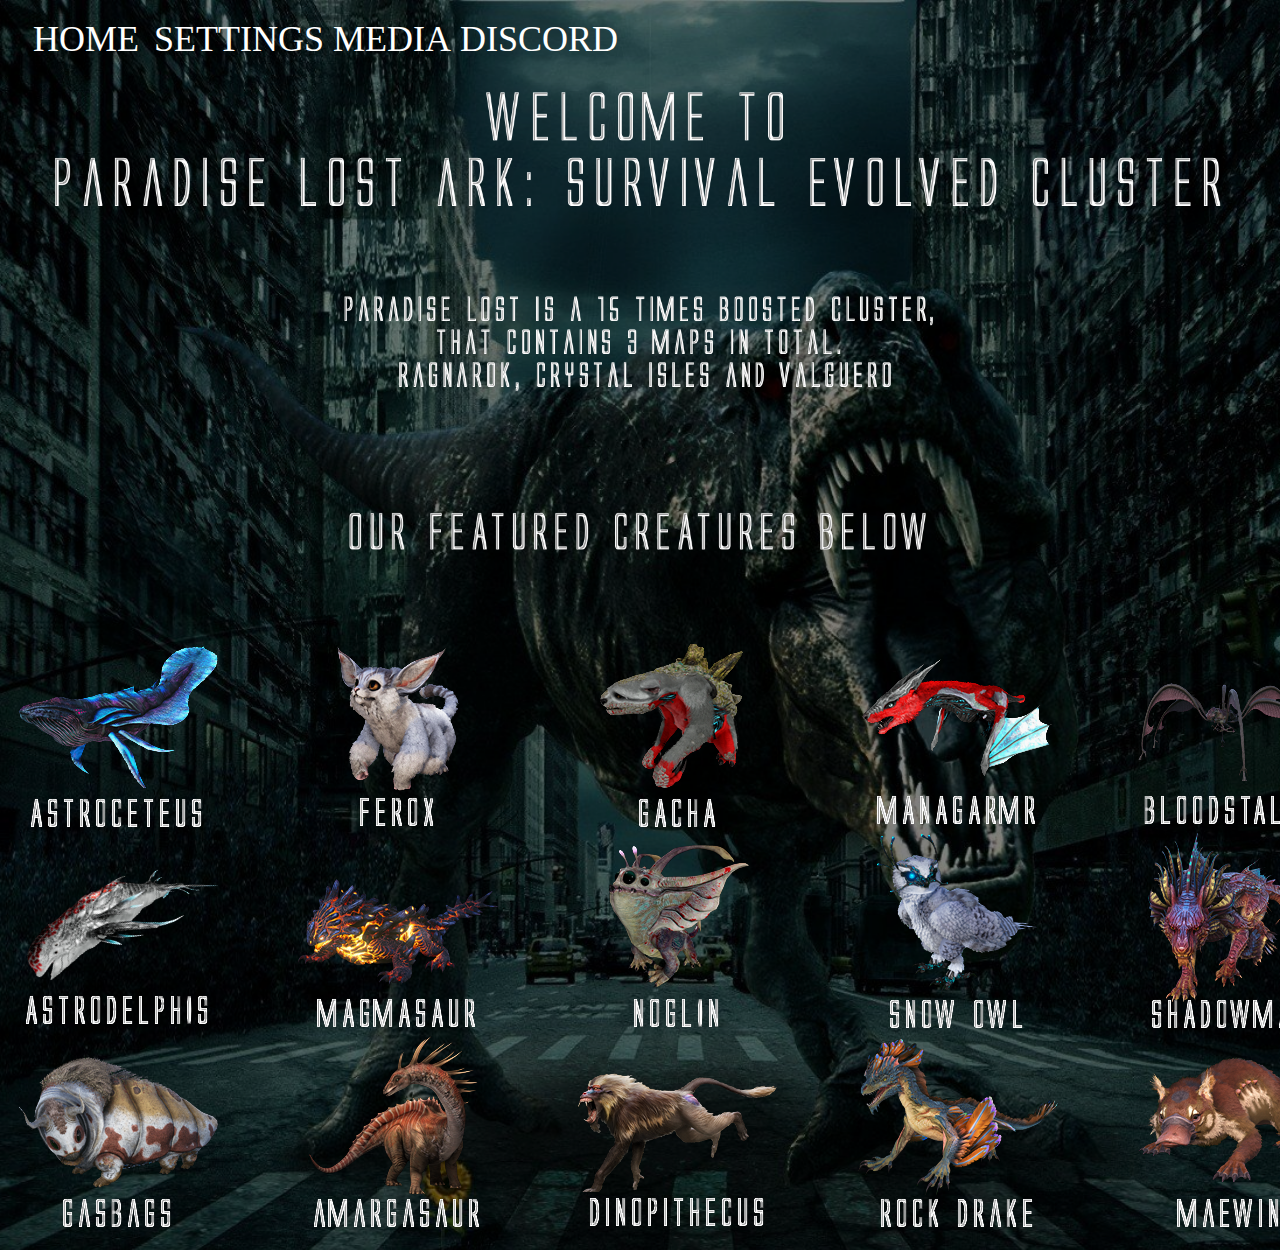
==== index.html @ 8d5ce8b3 "Add files via upload" ====
<!DOCTYPE html>
<html lang="en">
<head>
    <meta charset="UTF-8">
    <meta http-equiv="X-UA-Compatible" content="IE=edge">
    <meta name="viewport" content="width=device-width, initial-scale=1.0">
    <link rel="stylesheet" type="text/css" href="main.css">
</head>
<body>
<div class="navclass">
    <a class="navclass"href="index.html">HOME</a>
            <a class="navclass"href="web2.html">SETTINGS</a>
            <a class="navclass"href="web3.html">MEDIA</a>
            <a class="navclass"href="https://discord.gg/dtt48uuBw8">DISCORD</a>
</div>
<div>
<img src="/IMAGES2/WELCOME3.png" alt="picture here" width="100%";>
<img src="/IMAGES2/MAPS3.png" alt="picture here" width="100%";>
<img src="/IMAGES2/FEATS.png" alt="picture here" width="100%";>
</div>    


<div class="container">
        <div class="item"> 
            <img src="/IMAGES/ASTRO.png" alt="picture here">
        </div>
        <div class="item"> 
            <img src="/IMAGES/FEROX.png" alt="picture here">
        </div>
        <div class="item"> 
            <img src="/IMAGES/GACHA.png" alt="picture here">
        </div>
        <div class="item"> 
            <img src="/IMAGES/MANA.png" alt="picture here">
        </div>
        <div class="item"> 
            <img src="/IMAGES/STALKER.png" alt="picture here">
        </div>
        <div class="item"> 
            <img src="/IMAGES/VOID.png" alt="picture here">
        </div>
        </div>

        <div class="container2">
            <div class="item2"> 
                <img src="/IMAGES2/5DELPHIS.png" alt="picture here">
            </div>
            <div class="item2"> 
                <img src="/IMAGES2/5MAGMAS.png" alt="picture here">
            </div>
            <div class="item2"> 
                <img src="/IMAGES2/5NOGLIN.png" alt="picture here">
            </div>
            <div class="item2"> 
                <img src="/IMAGES2/5OWL.png" alt="picture here">
            </div>
            <div class="item2"> 
                <img src="/IMAGES2/5SHADOW.png" alt="picture here">
            </div>
            <div class="item2"> 
                <img src="/IMAGES2/5VELO.png" alt="picture here">
            </div>
            </div>

            <div class="container6">
                <div class="item6"> 
                    <img src="/IMAGES2/GASBAG5.png" alt="picture here">
                </div>
                <div class="item6"> 
                    <img src="/IMAGES2/AMARGA5.png" alt="picture here">
                </div>
                <div class="item6"> 
                    <img src="/IMAGES2/DINOPITHI5.png" alt="picture here">
                </div>
                <div class="item6"> 
                    <img src="/IMAGES2/DRAKE5.png" alt="picture here">
                </div>
                <div class="item6"> 
                    <img src="/IMAGES2/MAEWING5.png" alt="picture here">
                </div>
                <div class="item6"> 
                    <img src="/IMAGES2/TROPEO5.png" alt="picture here">
                </div>
                </div>
</body>
</html>
---- main.css ----
body{
    font-size: 1em;
    font-family: Cambria, Cochin, Georgia, Times, 'Times New Roman', serif;
    background-color: black;
    background-image: url("/IMAGES/dino.png");
    background-size: cover;
    background-repeat: no-repeat;
    box-sizing: border-box;
    padding: 10px;}
h1{
    color: gold;
    font-size: 40px;
    font-family: Cambria, Cochin, Georgia, Times, 'Times New Roman', serif;
    justify-content: center;
    font-size: 2.0em;
}
h2{
    color: gold;
    font-size: 1.0em;
    font-family: Cambria, Cochin, Georgia, Times, 'Times New Roman', serif;
}
h3{
    color: gold;
    font-size: 1.0em;
    font-family: Cambria, Cochin, Georgia, Times, 'Times New Roman', serif;
}

.class4page2{
    background-color: black;
    font-family: Cambria, Cochin, Georgia, Times, 'Times New Roman', serif;
}
.class4page3{
    background-color: black;
    font-family: Cambria, Cochin, Georgia, Times, 'Times New Roman', serif;
}
.container{
    display: flex;
    flex-direction: row;
    justify-content: space-between;
    width: 1600px;
}
.container2{
    display: flex;
    flex-direction: row;
    justify-content: space-between;
    width: 1600px;
}
.container3{
    display: flex;
    flex-direction: row;
    justify-content: space-between;
    width: 1600px;
}
.container4{
    display: flex;
    flex-direction: row;
    justify-content: space-between;
    width: 1600px;
}
.container5{
    display: flex;
    flex-direction: row;
    justify-content: space-between;
    width: 1600px;
}
.container6{
    display: flex;
    flex-direction: row;
    justify-content: space-between;
    width: 1600px;
}
.item{
    display: flex;
    width: 200px;
}
.item2{
    display: flex;
    width: 200px;
}
.item3{
    display: flex;
    width: 200px;
}
.item4{
    display: flex;
    width: 200px;
}
.item5{
    display: flex;
    width: 200px;
}
.item6{
    display: flex;
    width: 200px;
}
.navclass{
    font-family: Cambria, Cochin, Georgia, Times, 'Times New Roman', serif;
    color: white;
    display: flex;
    flex-direction: row;
    border: 1px;
    border-color: gold;
    font-size: 1.5em;
    justify-content: space-evenly;
    width: 600px;
    text-decoration: none;
}
.navimage{
    font-family: Cambria, Cochin, Georgia, Times, 'Times New Roman', serif;
    display: flex;
    flex-direction: row;
    border: 10px;
    border-color: gold;
    font-size: 2em;
    justify-content: space-evenly;
    width: 400px;
}
.emphasize {
    font-style: italic;
    font-size: 1.2em;
}

#someID {
    color: orange;
    font-size: 3em;
}
.navclass:visited{
    color: white;
}

.navbox{
    display: flex;
    width: 300px;
    color: white;
}
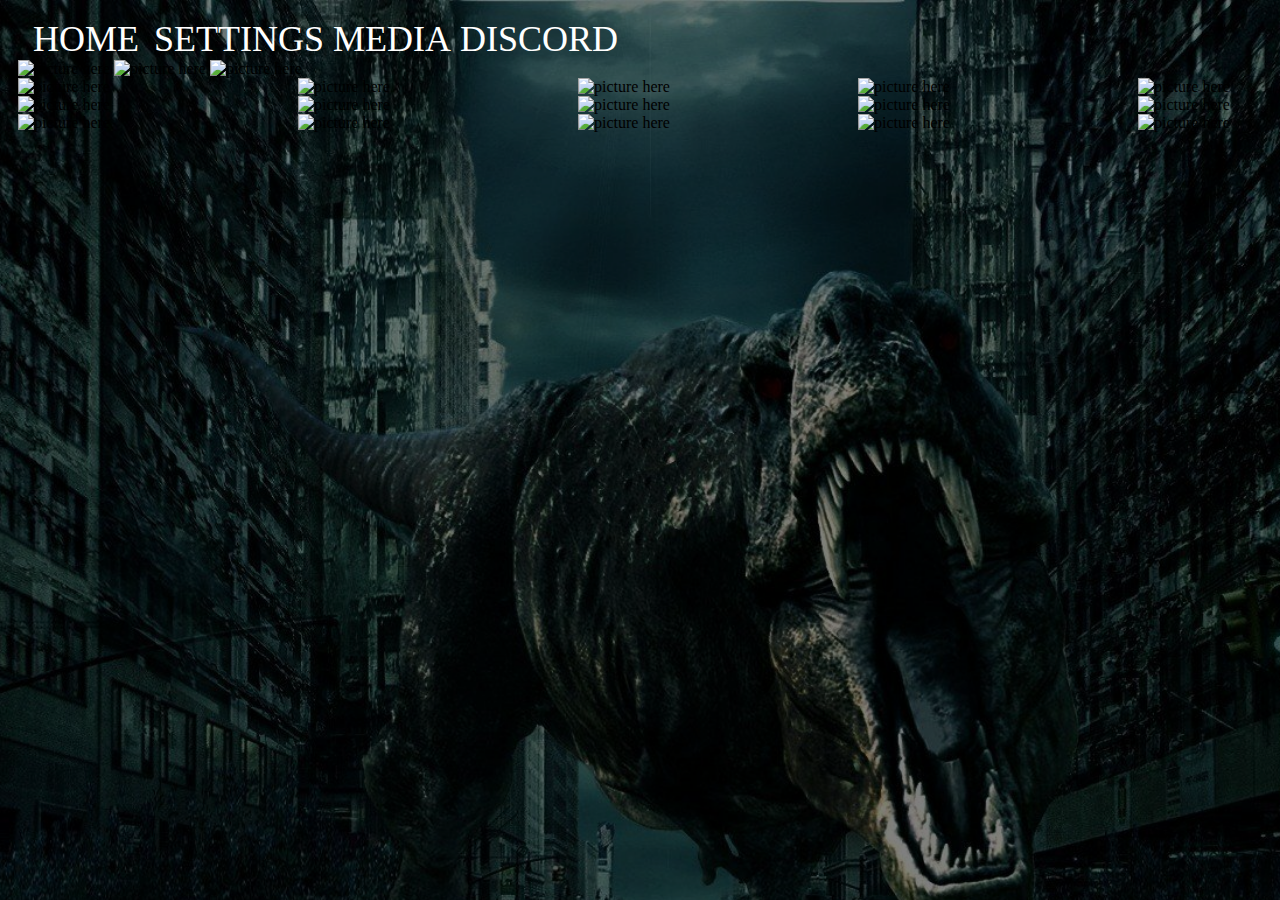
==== commit bac4264a: "Update" ====
--- a/index.html
+++ b/index.html
@@ -14,72 +14,72 @@
             <a class="navclass"href="https://discord.gg/dtt48uuBw8">DISCORD</a>
 </div>
 <div>
-<img src="/IMAGES2/WELCOME3.png" alt="picture here" width="100%";>
-<img src="/IMAGES2/MAPS3.png" alt="picture here" width="100%";>
-<img src="/IMAGES2/FEATS.png" alt="picture here" width="100%";>
+<img src="/update/welcome.png" alt="picture here" width="100%";>
+<img src="/update/maps.png" alt="picture here" width="100%";>
+<img src="/update/features.png" alt="picture here" width="100%";>
 </div>    
 
 
 <div class="container">
         <div class="item"> 
-            <img src="/IMAGES/ASTRO.png" alt="picture here">
+            <img src="/update/astroceteus.png" alt="picture here">
         </div>
         <div class="item"> 
-            <img src="/IMAGES/FEROX.png" alt="picture here">
+            <img src="/update/ferox" alt="picture here">
         </div>
         <div class="item"> 
-            <img src="/IMAGES/GACHA.png" alt="picture here">
+            <img src="/update/gacha" alt="picture here">
         </div>
         <div class="item"> 
-            <img src="/IMAGES/MANA.png" alt="picture here">
+            <img src="/update/managarmr.png" alt="picture here">
         </div>
         <div class="item"> 
-            <img src="/IMAGES/STALKER.png" alt="picture here">
+            <img src="/update/bloodstalker.png" alt="picture here">
         </div>
         <div class="item"> 
-            <img src="/IMAGES/VOID.png" alt="picture here">
+            <img src="/update/voidwyrm.png" alt="picture here">
         </div>
         </div>
 
         <div class="container2">
             <div class="item2"> 
-                <img src="/IMAGES2/5DELPHIS.png" alt="picture here">
+                <img src="/update/astrodelphis.png" alt="picture here">
             </div>
             <div class="item2"> 
-                <img src="/IMAGES2/5MAGMAS.png" alt="picture here">
+                <img src="/update/magmasaur.png" alt="picture here">
             </div>
             <div class="item2"> 
-                <img src="/IMAGES2/5NOGLIN.png" alt="picture here">
+                <img src="/update/noglin.png" alt="picture here">
             </div>
             <div class="item2"> 
-                <img src="/IMAGES2/5OWL.png" alt="picture here">
+                <img src="/update/snowowl.png" alt="picture here">
             </div>
             <div class="item2"> 
-                <img src="/IMAGES2/5SHADOW.png" alt="picture here">
+                <img src="/update/shadowmane.png" alt="picture here">
             </div>
             <div class="item2"> 
-                <img src="/IMAGES2/5VELO.png" alt="picture here">
+                <img src="/update/velonosaur.png" alt="picture here">
             </div>
             </div>
 
             <div class="container6">
                 <div class="item6"> 
-                    <img src="/IMAGES2/GASBAG5.png" alt="picture here">
+                    <img src="/update/gasbags.png" alt="picture here">
                 </div>
                 <div class="item6"> 
-                    <img src="/IMAGES2/AMARGA5.png" alt="picture here">
+                    <img src="/update/amargasaur.png" alt="picture here">
                 </div>
                 <div class="item6"> 
-                    <img src="/IMAGES2/DINOPITHI5.png" alt="picture here">
+                    <img src="/update/dinpoithecus.png" alt="picture here">
                 </div>
                 <div class="item6"> 
-                    <img src="/IMAGES2/DRAKE5.png" alt="picture here">
+                    <img src="/update/rockdrake.png" alt="picture here">
                 </div>
                 <div class="item6"> 
-                    <img src="/IMAGES2/MAEWING5.png" alt="picture here">
+                    <img src="/update/maewing.png" alt="picture here">
                 </div>
                 <div class="item6"> 
-                    <img src="/IMAGES2/TROPEO5.png" alt="picture here">
+                    <img src="/update/tropeo.png" alt="picture here">
                 </div>
                 </div>
 </body>
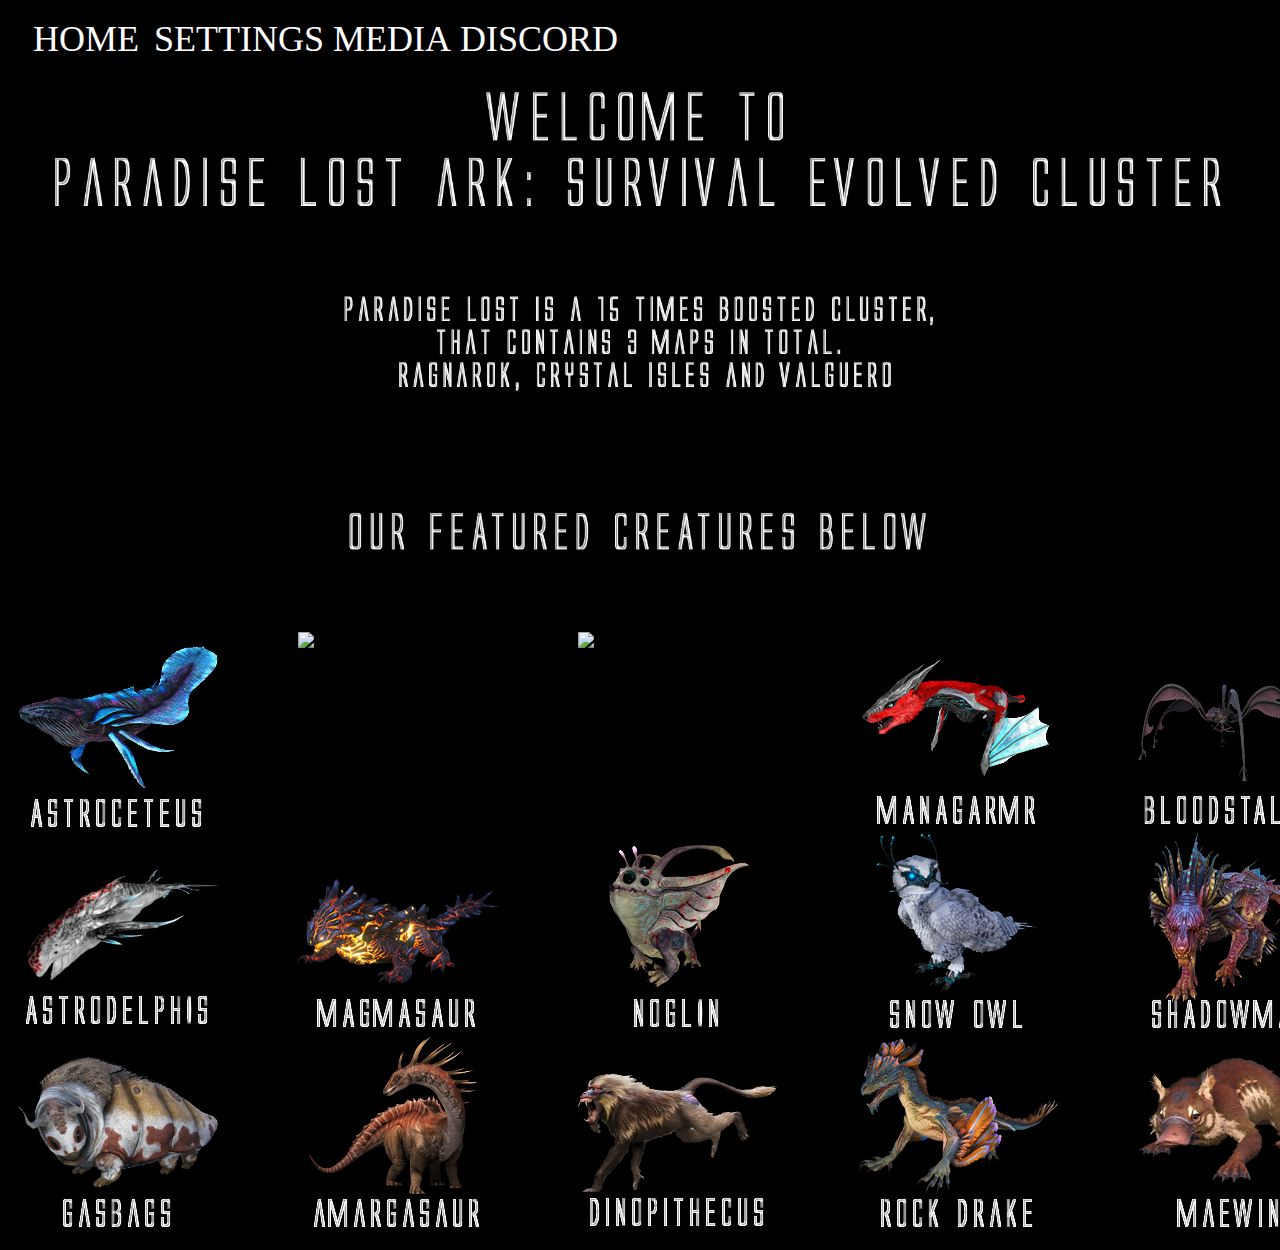
==== commit 3a1d18ce: "update to fix images" ====
--- a/index.html
+++ b/index.html
@@ -22,64 +22,64 @@
 
 <div class="container">
         <div class="item"> 
-            <img src="/update/astroceteus.png" alt="picture here">
+            <img src="update/astroceteus.png" alt="picture here">
         </div>
         <div class="item"> 
-            <img src="/update/ferox" alt="picture here">
+            <img src="update/ferox" alt="picture here">
         </div>
         <div class="item"> 
-            <img src="/update/gacha" alt="picture here">
+            <img src="update/gacha" alt="picture here">
         </div>
         <div class="item"> 
-            <img src="/update/managarmr.png" alt="picture here">
+            <img src="update/managarmr.png" alt="picture here">
         </div>
         <div class="item"> 
-            <img src="/update/bloodstalker.png" alt="picture here">
+            <img src="update/bloodstalker.png" alt="picture here">
         </div>
         <div class="item"> 
-            <img src="/update/voidwyrm.png" alt="picture here">
+            <img src="update/voidwyrm.png" alt="picture here">
         </div>
         </div>
 
         <div class="container2">
             <div class="item2"> 
-                <img src="/update/astrodelphis.png" alt="picture here">
+                <img src="update/astrodelphis.png" alt="picture here">
             </div>
             <div class="item2"> 
-                <img src="/update/magmasaur.png" alt="picture here">
+                <img src="update/magmasaur.png" alt="picture here">
             </div>
             <div class="item2"> 
-                <img src="/update/noglin.png" alt="picture here">
+                <img src="update/noglin.png" alt="picture here">
             </div>
             <div class="item2"> 
-                <img src="/update/snowowl.png" alt="picture here">
+                <img src="update/snowowl.png" alt="picture here">
             </div>
             <div class="item2"> 
-                <img src="/update/shadowmane.png" alt="picture here">
+                <img src="update/shadowmane.png" alt="picture here">
             </div>
             <div class="item2"> 
-                <img src="/update/velonosaur.png" alt="picture here">
+                <img src="update/velonosaur.png" alt="picture here">
             </div>
             </div>
 
             <div class="container6">
                 <div class="item6"> 
-                    <img src="/update/gasbags.png" alt="picture here">
+                    <img src="update/gasbags.png" alt="picture here">
                 </div>
                 <div class="item6"> 
-                    <img src="/update/amargasaur.png" alt="picture here">
+                    <img src="update/amargasaur.png" alt="picture here">
                 </div>
                 <div class="item6"> 
-                    <img src="/update/dinpoithecus.png" alt="picture here">
+                    <img src="update/dinpoithecus.png" alt="picture here">
                 </div>
                 <div class="item6"> 
-                    <img src="/update/rockdrake.png" alt="picture here">
+                    <img src="update/rockdrake.png" alt="picture here">
                 </div>
                 <div class="item6"> 
-                    <img src="/update/maewing.png" alt="picture here">
+                    <img src="update/maewing.png" alt="picture here">
                 </div>
                 <div class="item6"> 
-                    <img src="/update/tropeo.png" alt="picture here">
+                    <img src="update/tropeo.png" alt="picture here">
                 </div>
                 </div>
 </body>
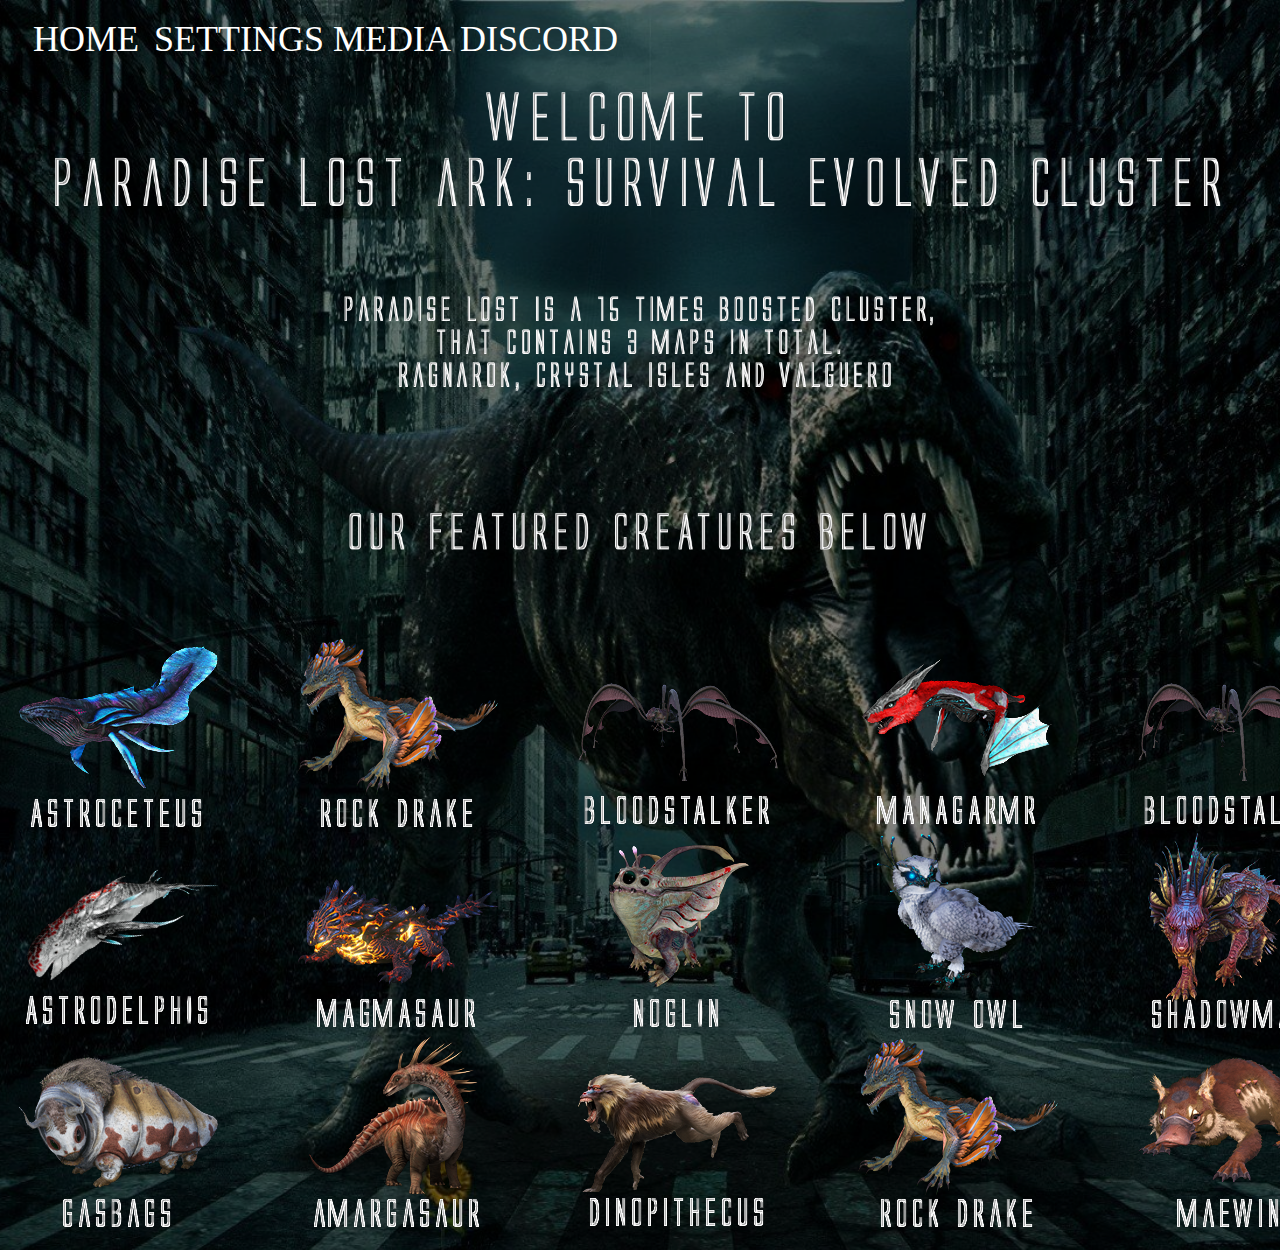
==== commit ce1d91e7: "all images now fixed" ====
--- a/index.html
+++ b/index.html
@@ -14,9 +14,9 @@
             <a class="navclass"href="https://discord.gg/dtt48uuBw8">DISCORD</a>
 </div>
 <div>
-<img src="/update/welcome.png" alt="picture here" width="100%";>
-<img src="/update/maps.png" alt="picture here" width="100%";>
-<img src="/update/features.png" alt="picture here" width="100%";>
+<img src="update/welcome.png" alt="picture here" width="100%";>
+<img src="update/maps.png" alt="picture here" width="100%";>
+<img src="update/features.png" alt="picture here" width="100%";>
 </div>    
 
 
@@ -25,10 +25,10 @@
             <img src="update/astroceteus.png" alt="picture here">
         </div>
         <div class="item"> 
-            <img src="update/ferox" alt="picture here">
+            <img src="update/rockdrake.png" alt="picture here">
         </div>
         <div class="item"> 
-            <img src="update/gacha" alt="picture here">
+            <img src="update/bloodstalker.png" alt="picture here">
         </div>
         <div class="item"> 
             <img src="update/managarmr.png" alt="picture here">
--- a/main.css
+++ b/main.css
@@ -2,7 +2,7 @@
     font-size: 1em;
     font-family: Cambria, Cochin, Georgia, Times, 'Times New Roman', serif;
     background-color: black;
-    background-image: url("/IMAGES/dino.png");
+    background-image: url("update/rexbackg.png");
     background-size: cover;
     background-repeat: no-repeat;
     box-sizing: border-box;
